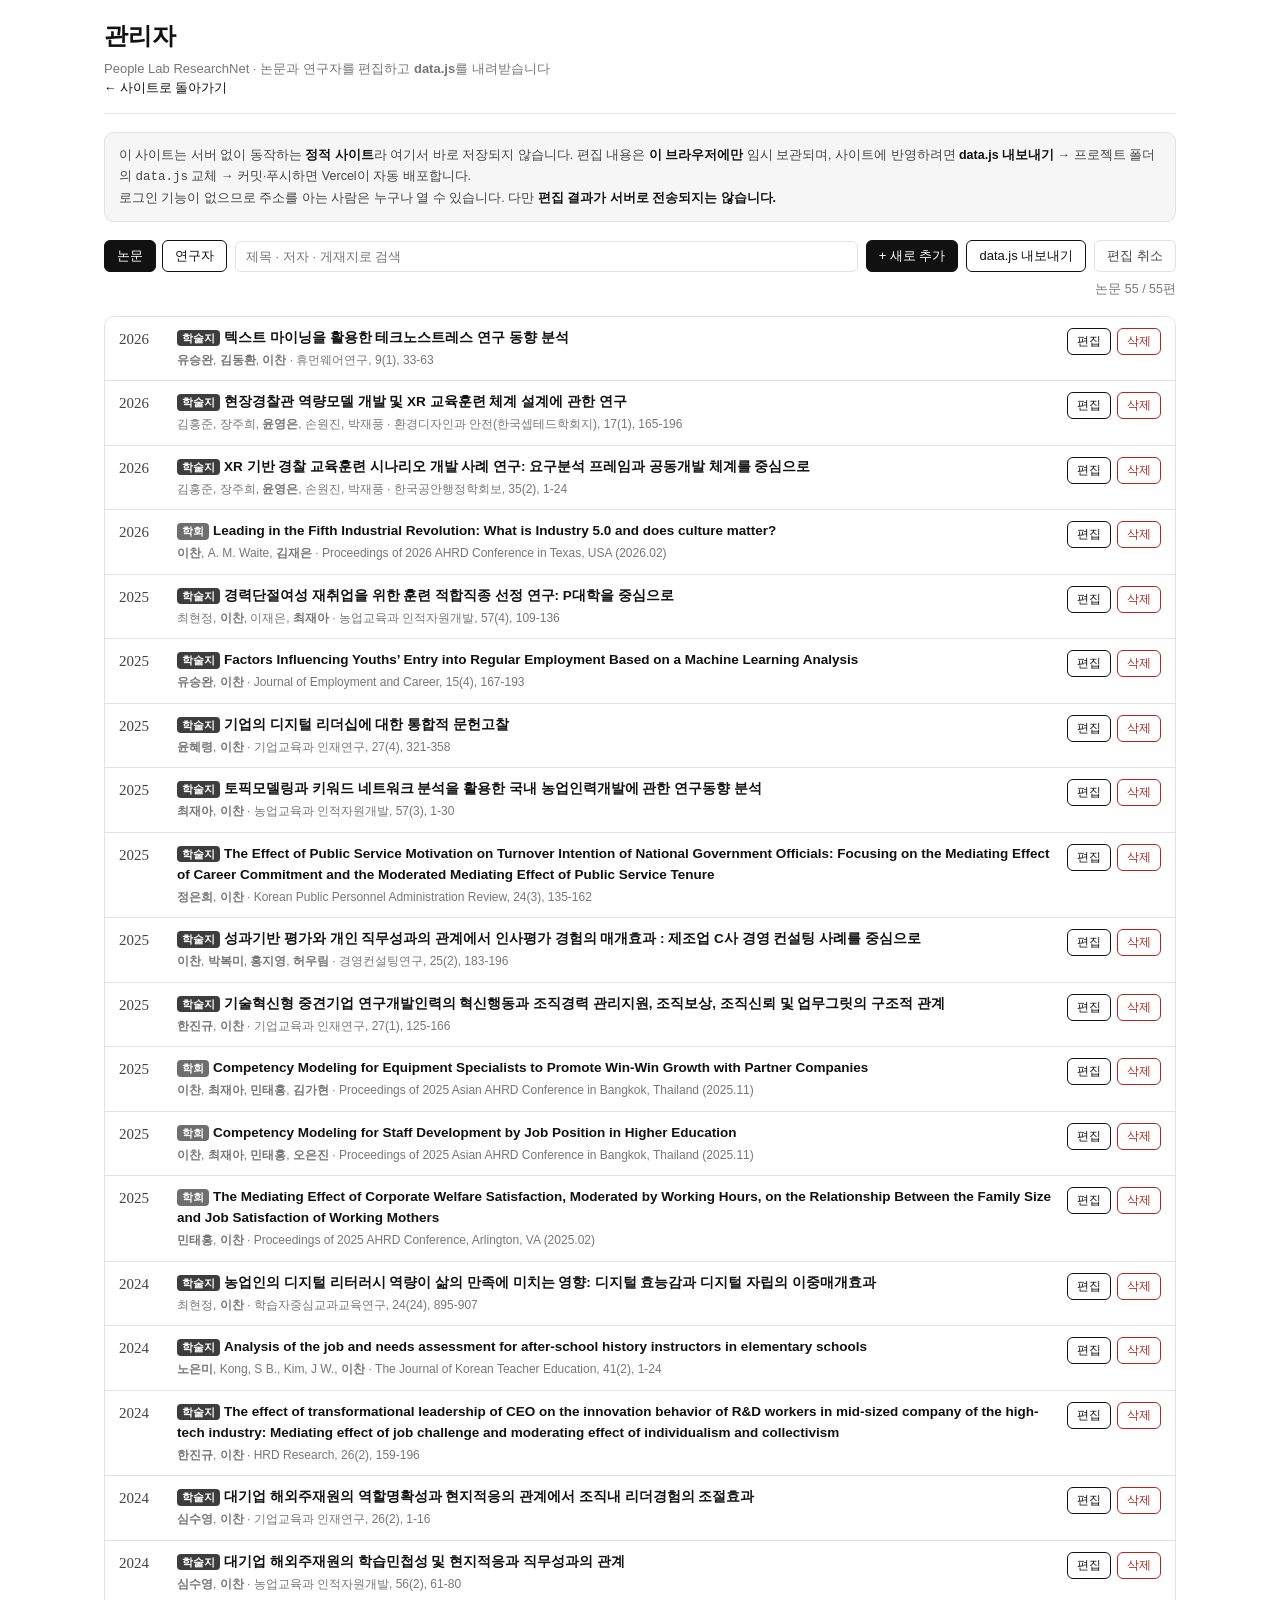
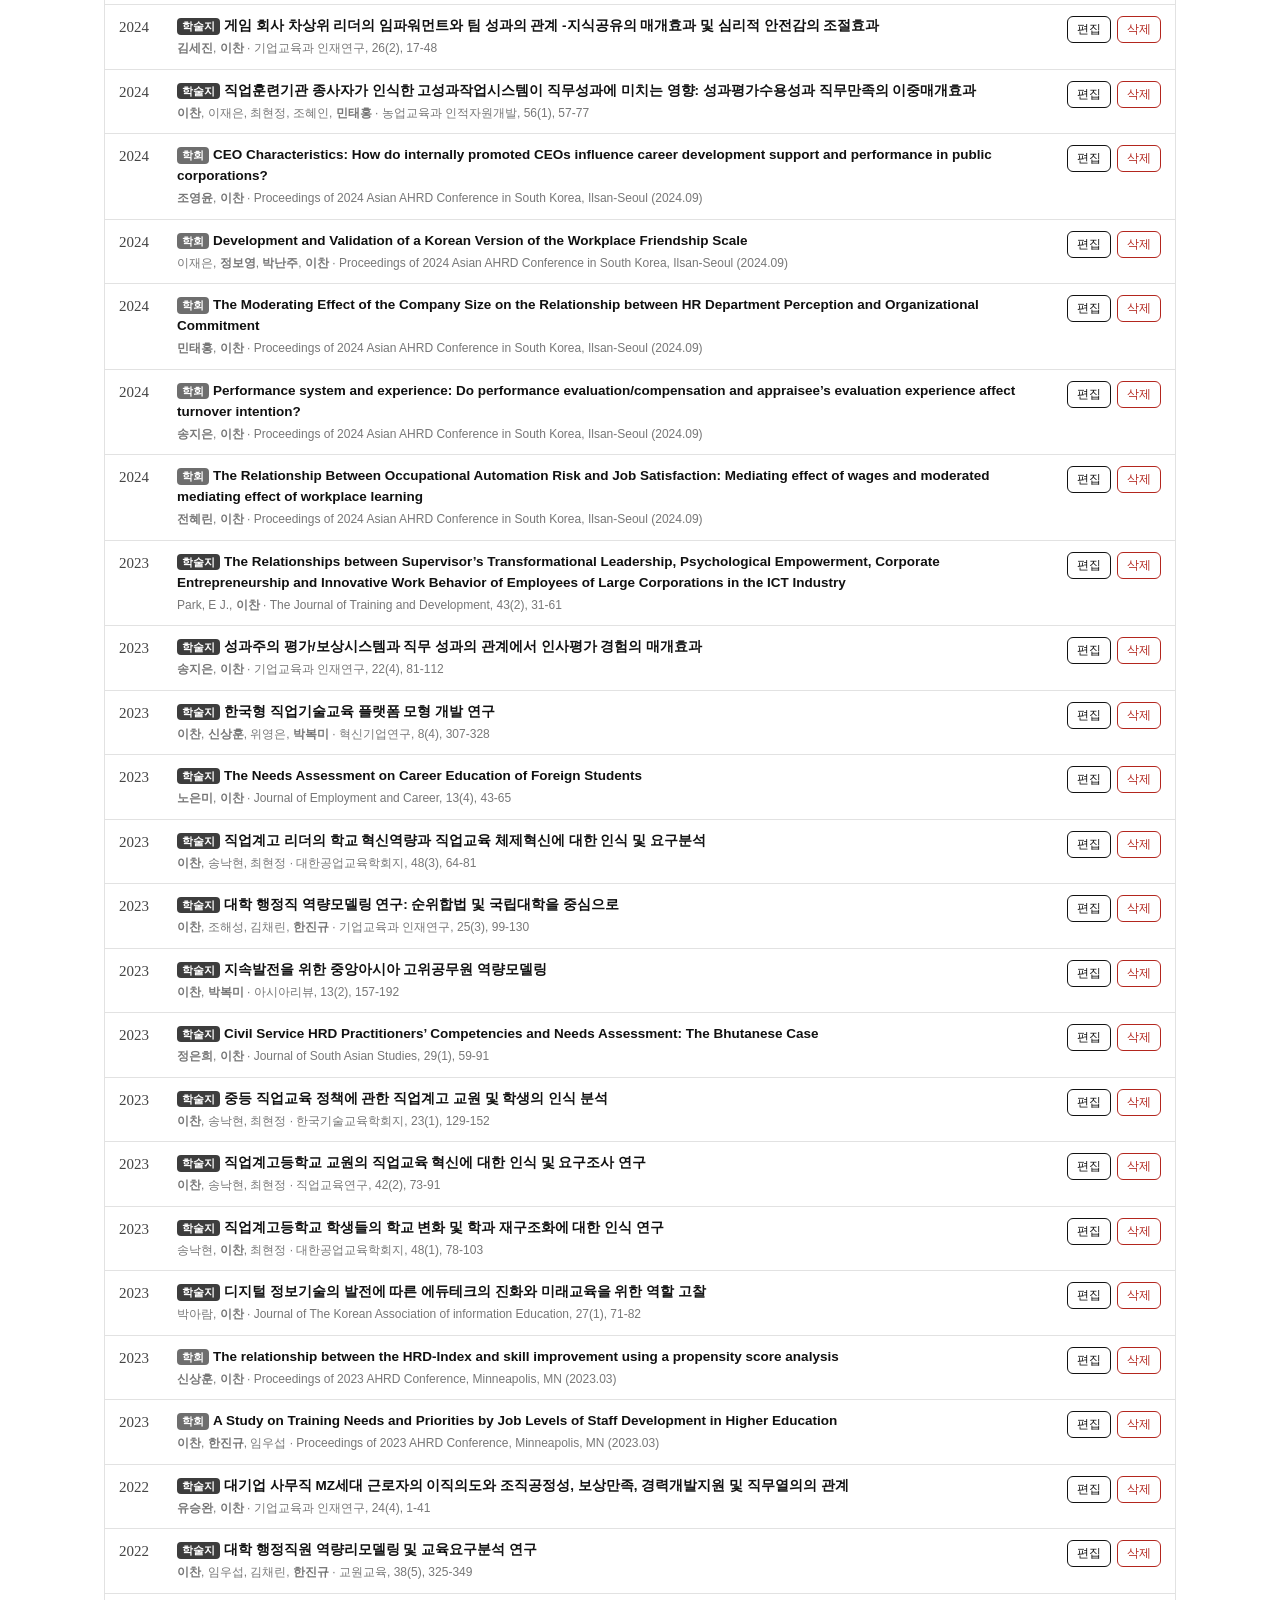
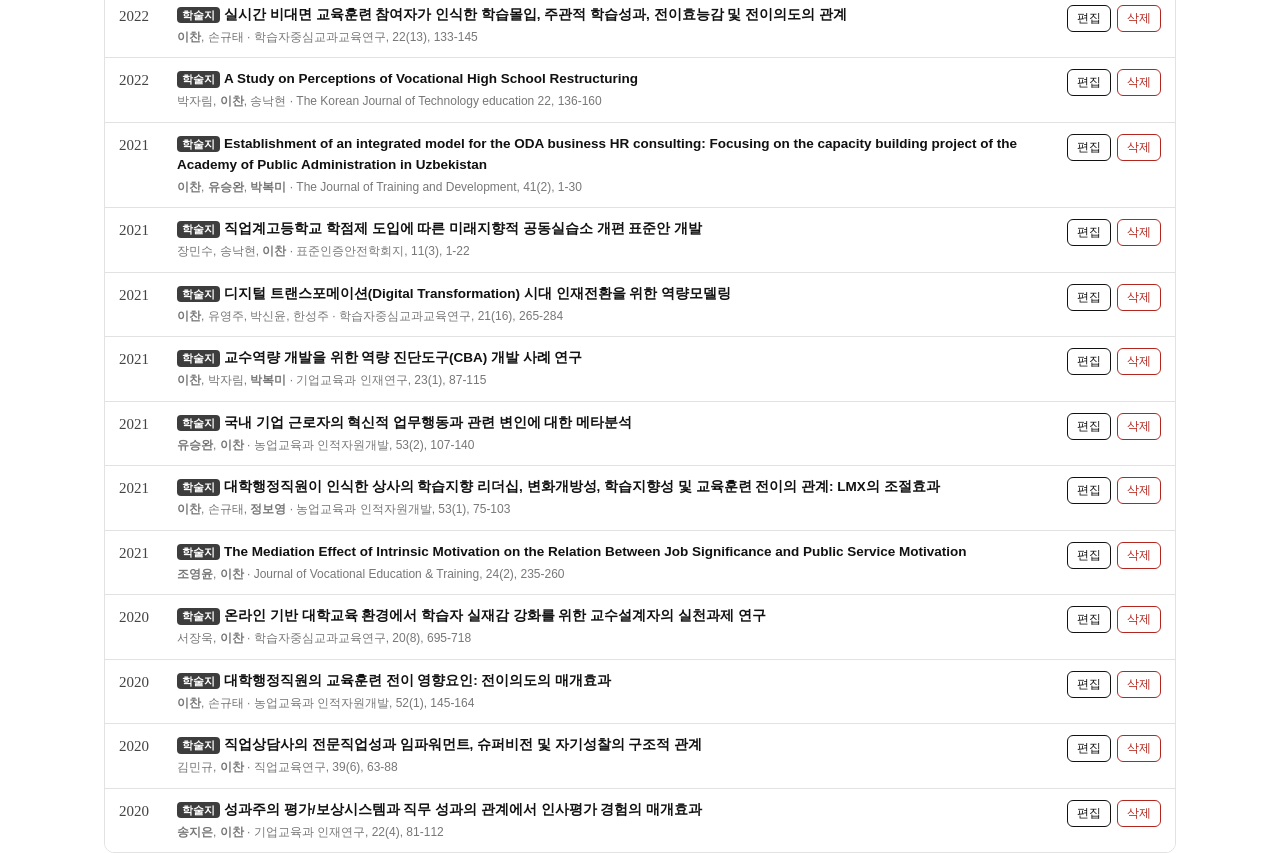
==== admin.html @ 4a598cd1 "Add browser-based admin page for editing data.js The site is static with no backend, so admin.html e" ====
<!DOCTYPE html>
<html lang="ko">
<head>
  <meta charset="UTF-8" />
  <meta name="viewport" content="width=device-width, initial-scale=1.0" />
  <meta name="robots" content="noindex, nofollow" />
  <title>관리자 · People Lab ResearchNet</title>
  <link rel="stylesheet" href="styles.css" />
  <style>
    /* ----------------------- 관리자 페이지 전용 스타일 ----------------------- */
    .adm-head { border-bottom: 1px solid var(--line); padding: 18px 0 14px; margin-bottom: 18px; }
    .adm-head h1 { font-family: var(--serif); font-size: 24px; margin: 0 0 4px; }
    .adm-head .sub { font-size: 13px; color: var(--ink-3); }
    .adm-head .back { font-size: 12.5px; }

    .adm-note {
      border: 1px solid var(--line); border-radius: var(--radius);
      background: var(--paper-2, #fafafa); padding: 12px 14px;
      font-size: 12.5px; color: var(--ink-2); line-height: 1.7; margin-bottom: 18px;
    }
    .adm-note b { color: var(--ink); }

    .adm-bar { display: flex; flex-wrap: wrap; gap: 8px; align-items: center; margin-bottom: 16px; }
    .adm-bar .grow { flex: 1 1 200px; }
    .adm-tabs { display: flex; gap: 6px; }
    .adm-tabs button, .btn {
      font-family: inherit; font-size: 13px; cursor: pointer;
      border: 1px solid var(--ink); background: #fff; color: var(--ink);
      border-radius: 6px; padding: 6px 12px;
    }
    .adm-tabs button.on, .btn.primary { background: var(--ink); color: #fff; }
    .btn.ghost { border-color: var(--line); color: var(--ink-2); }
    .btn.danger { border-color: #b3261e; color: #b3261e; }
    .btn:disabled { opacity: .45; cursor: not-allowed; }
    .adm-bar input[type="search"] {
      width: 100%; font-family: inherit; font-size: 13px; padding: 7px 10px;
      border: 1px solid var(--line); border-radius: 6px; background: #fff; color: var(--ink);
    }

    .adm-count { font-size: 12.5px; color: var(--ink-3); margin-left: auto; }

    /* 목록 */
    .rowlist { border: 1px solid var(--line); border-radius: var(--radius); overflow: hidden; }
    .row {
      display: flex; gap: 12px; align-items: flex-start;
      padding: 11px 14px; border-bottom: 1px solid var(--line); background: #fff;
    }
    .row:last-child { border-bottom: 0; }
    .row:hover { background: #fcfcfc; }
    .row .yr { font-family: var(--serif); font-size: 15px; width: 46px; flex-shrink: 0; color: var(--ink-2); }
    .row .main { flex: 1; min-width: 0; }
    .row .t { font-size: 13.5px; font-weight: 600; margin-bottom: 2px; }
    .row .m { font-size: 12px; color: var(--ink-3); }
    .row .acts { display: flex; gap: 6px; flex-shrink: 0; }
    .row .acts .btn { padding: 4px 9px; font-size: 12px; }
    .pill {
      display: inline-block; font-size: 10.5px; border-radius: 4px;
      padding: 0 5px; margin-right: 4px; background: #6e6e6e; color: #fff;
    }
    .pill.journal { background: #3d3d3d; }
    .pill.conference { background: #6e6e6e; }
    .pill.thesis { background: #8a8a8a; }
    .pill.warn { background: #b3261e; }

    /* 편집 폼 */
    .editor {
      border: 1px solid var(--ink); border-radius: var(--radius);
      padding: 16px; margin-bottom: 18px; background: #fff;
    }
    .editor h3 { font-family: var(--serif); font-size: 17px; margin: 0 0 12px; }
    .fgrid { display: grid; grid-template-columns: repeat(2, minmax(0, 1fr)); gap: 10px 14px; }
    .f { display: flex; flex-direction: column; gap: 3px; }
    .f.wide { grid-column: 1 / -1; }
    .f label { font-size: 11.5px; color: var(--ink-3); }
    .f label .req { color: #b3261e; }
    .f input, .f select, .f textarea {
      font-family: inherit; font-size: 13px; padding: 6px 9px;
      border: 1px solid var(--line); border-radius: 6px; background: #fff; color: var(--ink);
    }
    .f textarea { resize: vertical; min-height: 64px; line-height: 1.6; }
    .f .hint { font-size: 11px; color: var(--ink-3); }
    .editor .foot { display: flex; gap: 8px; margin-top: 14px; }
    .editor .foot .sp { margin-left: auto; }

    /* 저자 선택 */
    .chips { display: flex; flex-wrap: wrap; gap: 5px; margin-bottom: 6px; }
    .chip {
      display: inline-flex; align-items: center; gap: 5px;
      font-size: 12px; border: 1px solid var(--ink); border-radius: 999px; padding: 2px 6px 2px 9px;
    }
    .chip.reg { background: var(--ink); color: #fff; }
    .chip.str { background: #fff; color: var(--ink); border-style: dashed; }
    .chip button {
      border: 0; background: none; cursor: pointer; font-size: 13px; line-height: 1;
      color: inherit; padding: 0 2px;
    }
    .addrow { display: flex; gap: 6px; flex-wrap: wrap; }
    .addrow select, .addrow input { font-family: inherit; font-size: 12.5px; padding: 5px 8px;
      border: 1px solid var(--line); border-radius: 6px; background: #fff; color: var(--ink); }

    .err { color: #b3261e; font-size: 12.5px; margin-top: 8px; }
    .ok  { color: #1b6b2f; font-size: 12.5px; margin-top: 8px; }

    dialog.export { border: 1px solid var(--ink); border-radius: var(--radius); padding: 0; max-width: 820px; width: 92vw; }
    dialog.export::backdrop { background: rgba(0,0,0,.35); }
    dialog.export .dhead { padding: 14px 16px; border-bottom: 1px solid var(--line); }
    dialog.export h3 { font-family: var(--serif); font-size: 18px; margin: 0 0 3px; }
    dialog.export .dbody { padding: 14px 16px; }
    dialog.export textarea {
      width: 100%; height: 46vh; font-family: ui-monospace, SFMono-Regular, Menlo, monospace;
      font-size: 11.5px; line-height: 1.5; border: 1px solid var(--line); border-radius: 6px; padding: 10px;
    }
    dialog.export .dfoot { padding: 12px 16px; border-top: 1px solid var(--line); display: flex; gap: 8px; }

    @media (max-width: 680px) {
      .fgrid { grid-template-columns: 1fr; }
      .row { flex-wrap: wrap; }
    }
  </style>
</head>
<body>
  <div class="wrap">
    <div class="adm-head">
      <h1>관리자</h1>
      <div class="sub">People Lab ResearchNet · 논문과 연구자를 편집하고 <b>data.js</b>를 내려받습니다</div>
      <div class="back"><a href="index.html">← 사이트로 돌아가기</a></div>
    </div>

    <div class="adm-note">
      이 사이트는 서버 없이 동작하는 <b>정적 사이트</b>라 여기서 바로 저장되지 않습니다.
      편집 내용은 <b>이 브라우저에만</b> 임시 보관되며, 사이트에 반영하려면
      <b>data.js 내보내기</b> → 프로젝트 폴더의 <code>data.js</code> 교체 → 커밋·푸시하면 Vercel이 자동 배포합니다.
      <br />로그인 기능이 없으므로 주소를 아는 사람은 누구나 열 수 있습니다. 다만 <b>편집 결과가 서버로 전송되지는 않습니다.</b>
    </div>

    <div class="adm-bar">
      <div class="adm-tabs">
        <button data-tab="papers" class="on">논문</button>
        <button data-tab="authors">연구자</button>
      </div>
      <div class="grow"><input type="search" id="q" placeholder="제목 · 저자 · 게재지로 검색" /></div>
      <button class="btn primary" id="btnNew">+ 새로 추가</button>
      <button class="btn" id="btnExport">data.js 내보내기</button>
      <button class="btn ghost" id="btnReset">편집 취소</button>
    </div>
    <div class="adm-bar" style="margin-top:-8px">
      <span class="adm-count" id="count"></span>
    </div>

    <div id="editorHost"></div>
    <div class="rowlist" id="list"></div>
  </div>

  <dialog class="export" id="dlg">
    <div class="dhead">
      <h3>data.js 내보내기</h3>
      <div class="sub" style="font-size:12.5px;color:var(--ink-3)">
        아래 내용을 프로젝트의 <code>data.js</code>에 그대로 덮어쓰세요. 파일 상단 주석과 하단 메모는 그대로 보존됩니다.
      </div>
    </div>
    <div class="dbody"><textarea id="out" spellcheck="false"></textarea></div>
    <div class="dfoot">
      <button class="btn primary" id="btnDownload">파일 내려받기</button>
      <button class="btn" id="btnCopy">클립보드 복사</button>
      <span id="dlgMsg" class="ok" style="align-self:center"></span>
      <button class="btn ghost" id="btnClose" style="margin-left:auto">닫기</button>
    </div>
  </dialog>

  <script src="data.js"></script>
  <script>
  (function () {
    "use strict";
    var KEY = "researchnet_admin_draft_v1";
    var DEGREES = { advisor: "지도교수", PhD: "박사", MS: "석사", BS: "학사" };
    var STATUS  = { enrolled: "재학", completed: "수료", graduated: "졸업" };
    var TYPES   = { journal: "학술지", conference: "학회", thesis: "학위논문" };

    var $ = function (s) { return document.querySelector(s); };
    var clone = function (o) { return JSON.parse(JSON.stringify(o)); };
    var esc = function (s) {
      return String(s == null ? "" : s).replace(/[&<>"]/g, function (c) {
        return { "&": "&amp;", "<": "&lt;", ">": "&gt;", '"': "&quot;" }[c];
      });
    };

    // ---------------------------------------------------------------- 상태
    var base = clone(window.LAB_DATA);           // 배포본 (편집 취소 시 복귀 지점)
    var data = clone(window.LAB_DATA);
    try {
      var saved = localStorage.getItem(KEY);
      if (saved) data = JSON.parse(saved);
    } catch (e) { /* 로컬 저장소를 못 써도 편집은 가능 */ }

    var tab = "papers";
    var editing = null;      // 편집 중인 객체(사본). null이면 폼 닫힘
    var isNew = false;

    function persist() {
      try { localStorage.setItem(KEY, JSON.stringify(data)); } catch (e) {}
    }
    function dirty() { return JSON.stringify(base) !== JSON.stringify(data); }

    // 등록 연구자 id → 이름
    function authorName(id) {
      var a = data.authors.filter(function (x) { return x.id === id; })[0];
      return a ? a.name : null;
    }
    // authorIds 한 항목을 표시 문자열로
    function labelOf(entry) { return authorName(entry) || entry; }

    function nextId(prefix, pool) {
      var n = 1, id;
      do { id = prefix + String(n).padStart(2, "0"); n++; } while (pool.indexOf(id) >= 0);
      return id;
    }

    // ------------------------------------------------------------- 목록 렌더
    function matches(o, q) {
      if (!q) return true;
      q = q.toLowerCase();
      var hay = tab === "papers"
        ? [o.title, o.titleEn, o.venue, o.publisher, o.year,
           (o.authorIds || []).map(labelOf).join(" "),
           (o.methods || []).join(" "), (o.topics || []).join(" ")].join(" ")
        : [o.name, o.nameEn, o.id, DEGREES[o.degree], STATUS[o.status]].join(" ");
      return hay.toLowerCase().indexOf(q) >= 0;
    }

    function renderList() {
      var q = $("#q").value.trim();
      var items = (tab === "papers" ? data.papers : data.authors).filter(function (o) { return matches(o, q); });
      if (tab === "papers") items = items.slice().sort(function (a, b) { return (b.year || 0) - (a.year || 0); });

      $("#count").textContent = tab === "papers"
        ? "논문 " + items.length + " / " + data.papers.length + "편"
        : "연구자 " + items.length + " / " + data.authors.length + "명";

      if (!items.length) {
        $("#list").innerHTML = '<div class="row"><div class="main"><div class="m">해당하는 항목이 없습니다.</div></div></div>';
        return;
      }

      $("#list").innerHTML = items.map(function (o) {
        if (tab === "papers") {
          var auth = (o.authorIds || []).map(function (e) {
            var reg = authorName(e);
            return reg ? "<b>" + esc(reg) + "</b>" : esc(e);
          }).join(", ");
          var warn = !o.title || !(o.authorIds || []).length
            ? '<span class="pill warn">확인필요</span>' : "";
          return '<div class="row" data-id="' + esc(o.id) + '">' +
            '<div class="yr">' + esc(o.year || "–") + "</div>" +
            '<div class="main">' +
              '<div class="t">' + warn +
                '<span class="pill ' + esc(o.type) + '">' + esc(TYPES[o.type] || o.type) + "</span>" +
                esc(o.title) + "</div>" +
              '<div class="m">' + auth + (o.venue ? " · " + esc(o.venue) : "") + "</div>" +
            "</div>" +
            '<div class="acts">' +
              '<button class="btn" data-act="edit">편집</button>' +
              '<button class="btn danger" data-act="del">삭제</button>' +
            "</div></div>";
        }
        var cnt = data.papers.filter(function (p) { return (p.authorIds || []).indexOf(o.id) >= 0; }).length;
        return '<div class="row" data-id="' + esc(o.id) + '">' +
          '<div class="yr">' + esc(cnt) + "편</div>" +
          '<div class="main">' +
            '<div class="t">' + esc(o.name) +
              (o.nameEn ? ' <span class="m">' + esc(o.nameEn) + "</span>" : "") + "</div>" +
            '<div class="m"><span class="pill">' + esc(DEGREES[o.degree] || o.degree) + "</span>" +
              (o.status ? esc(STATUS[o.status] || o.status) + " · " : "") +
              "<code>" + esc(o.id) + "</code></div>" +
          "</div>" +
          '<div class="acts">' +
            '<button class="btn" data-act="edit">편집</button>' +
            '<button class="btn danger" data-act="del">삭제</button>' +
          "</div></div>";
      }).join("");
    }

    // ------------------------------------------------------------- 편집 폼
    function field(label, html, wide, hint) {
      return '<div class="f' + (wide ? " wide" : "") + '"><label>' + label + "</label>" + html +
        (hint ? '<div class="hint">' + hint + "</div>" : "") + "</div>";
    }
    function input(name, val, ph) {
      return '<input data-k="' + name + '" value="' + esc(val || "") + '" placeholder="' + esc(ph || "") + '" />';
    }
    function select(name, val, map) {
      return '<select data-k="' + name + '">' + Object.keys(map).map(function (k) {
        return '<option value="' + k + '"' + (k === val ? " selected" : "") + ">" + esc(map[k]) + "</option>";
      }).join("") + "</select>";
    }

    function renderEditor() {
      var host = $("#editorHost");
      if (!editing) { host.innerHTML = ""; return; }

      if (tab === "papers") {
        var o = editing;
        var chips = (o.authorIds || []).map(function (e, i) {
          var reg = authorName(e);
          return '<span class="chip ' + (reg ? "reg" : "str") + '">' + esc(reg || e) +
            '<button data-rm="' + i + '" title="제거">×</button></span>';
        }).join("");
        var opts = data.authors.map(function (a) {
          return '<option value="' + esc(a.id) + '">' + esc(a.name) + "</option>";
        }).join("");

        host.innerHTML = '<div class="editor"><h3>' + (isNew ? "새 논문" : "논문 편집") + "</h3>" +
          '<div class="fgrid">' +
            field('제목 <span class="req">*</span>', input("title", o.title), true) +
            field("영문 제목", input("titleEn", o.titleEn), true) +
            field('저자 <span class="req">*</span>',
              '<div class="chips" id="chips">' + (chips || '<span class="hint">아직 없습니다</span>') + "</div>" +
              '<div class="addrow">' +
                '<select id="addReg"><option value="">— 등록 연구자 추가 —</option>' + opts + "</select>" +
                '<input id="addStr" placeholder="미등록자 이름 입력 후 Enter" />' +
              "</div>", true,
              "순서대로 표시됩니다. 등록 연구자는 링크·네트워크 노드가 생기고, 미등록자는 이름만 표시됩니다.") +
            field("게재지 · 권(호) · 쪽", input("venue", o.venue, "예: 휴먼웨어연구, 9(1), 33-63"), true) +
            field("발행기관", input("publisher", o.publisher)) +
            field('연도 <span class="req">*</span>', '<input data-k="year" type="number" value="' + esc(o.year || "") + '" />') +
            field("구분", select("type", o.type, TYPES)) +
            field("DOI · URL", input("doi", o.doi, "https://doi.org/…"), false, "입력하면 제목이 링크가 됩니다") +
            field("방법론 태그", input("methods", (o.methods || []).join(", "), "쉼표로 구분")) +
            field("주제 태그", input("topics", (o.topics || []).join(", "), "쉼표로 구분")) +
            field("초록 · 한줄요약", '<textarea data-k="abstract">' + esc(o.abstract || "") + "</textarea>", true) +
          "</div>" +
          '<div class="foot">' +
            '<button class="btn primary" id="btnSave">저장</button>' +
            '<button class="btn ghost" id="btnCancel">취소</button>' +
          '</div><div id="formMsg"></div></div>';
      } else {
        var a = editing;
        host.innerHTML = '<div class="editor"><h3>' + (isNew ? "새 연구자" : "연구자 편집") + "</h3>" +
          '<div class="fgrid">' +
            field('이름 <span class="req">*</span>', input("name", a.name)) +
            field("영문 이름", input("nameEn", a.nameEn)) +
            field('식별자 <span class="req">*</span>', input("id", a.id, "예: kim_dh"), false,
              "논문의 저자 연결에 쓰입니다. 규칙: &lt;성&gt;_&lt;이름 이니셜&gt;") +
            field("학위", select("degree", a.degree, DEGREES)) +
            field("상태", '<select data-k="status"><option value="">— 없음(지도교수) —</option>' +
              Object.keys(STATUS).map(function (k) {
                return '<option value="' + k + '"' + (k === a.status ? " selected" : "") + ">" + esc(STATUS[k]) + "</option>";
              }).join("") + "</select>") +
          "</div>" +
          '<div class="foot">' +
            '<button class="btn primary" id="btnSave">저장</button>' +
            '<button class="btn ghost" id="btnCancel">취소</button>' +
          '</div><div id="formMsg"></div></div>';
      }
      host.scrollIntoView({ behavior: "smooth", block: "nearest" });
    }

    // 폼 → editing 객체로 값 수집
    function collect() {
      var host = $("#editorHost");
      host.querySelectorAll("[data-k]").forEach(function (el) {
        var k = el.getAttribute("data-k"), v = el.value;
        if (k === "year") editing[k] = v ? Number(v) : "";
        else if (k === "methods" || k === "topics") {
          editing[k] = v.split(",").map(function (x) { return x.trim(); }).filter(Boolean);
        } else editing[k] = v.trim();
      });
    }

    function validate() {
      if (tab === "papers") {
        if (!editing.title) return "제목을 입력해 주세요.";
        if (!(editing.authorIds || []).length) return "저자를 한 명 이상 추가해 주세요.";
        if (!editing.year) return "연도를 입력해 주세요.";
      } else {
        if (!editing.name) return "이름을 입력해 주세요.";
        if (!editing.id) return "식별자를 입력해 주세요.";
        if (!/^[a-z][a-z0-9_]*$/.test(editing.id)) return "식별자는 영문 소문자·숫자·밑줄만 쓸 수 있습니다.";
        var dup = data.authors.filter(function (x) {
          return x.id === editing.id && x.__orig !== editing.__orig;
        }).length;
        if (isNew && data.authors.some(function (x) { return x.id === editing.id; })) return "이미 쓰이는 식별자입니다.";
        if (dup) return "이미 쓰이는 식별자입니다.";
      }
      return null;
    }

    // ------------------------------------------------------------- 이벤트
    document.querySelectorAll(".adm-tabs button").forEach(function (b) {
      b.addEventListener("click", function () {
        document.querySelectorAll(".adm-tabs button").forEach(function (x) { x.classList.remove("on"); });
        b.classList.add("on");
        tab = b.getAttribute("data-tab");
        editing = null; renderEditor(); renderList();
      });
    });

    $("#q").addEventListener("input", renderList);

    $("#btnNew").addEventListener("click", function () {
      isNew = true;
      editing = tab === "papers"
        ? { id: nextId("p", data.papers.map(function (p) { return p.id; })),
            title: "", authorIds: [], extAuthors: [], venue: "", year: new Date().getFullYear(),
            type: "journal", methods: [], topics: [], doi: "", abstract: "" }
        : { id: "", name: "", nameEn: "", degree: "PhD", status: "enrolled" };
      renderEditor();
    });

    $("#list").addEventListener("click", function (ev) {
      var btn = ev.target.closest("button[data-act]");
      if (!btn) return;
      var id = btn.closest(".row").getAttribute("data-id");
      var arr = tab === "papers" ? data.papers : data.authors;
      var idx = arr.findIndex(function (o) { return o.id === id; });
      if (idx < 0) return;

      if (btn.getAttribute("data-act") === "edit") {
        isNew = false;
        editing = clone(arr[idx]);
        editing.__orig = id;
        renderEditor();
        return;
      }
      // 삭제
      var used = tab === "authors"
        ? data.papers.filter(function (p) { return (p.authorIds || []).indexOf(id) >= 0; }).length
        : 0;
      var msg = tab === "papers"
        ? '논문 "' + arr[idx].title + '" 을(를) 삭제할까요?'
        : arr[idx].name + " 연구자를 삭제할까요?" +
          (used ? "\n\n참여 논문 " + used + "편에서는 이름 문자열로 남습니다." : "");
      if (!confirm(msg)) return;

      if (tab === "authors" && used) {
        // 연결을 끊되 이름은 보존
        var nm = arr[idx].name;
        data.papers.forEach(function (p) {
          p.authorIds = (p.authorIds || []).map(function (e) { return e === id ? nm : e; });
        });
      }
      arr.splice(idx, 1);
      editing = null; persist(); renderEditor(); renderList();
    });

    $("#editorHost").addEventListener("click", function (ev) {
      var rm = ev.target.closest("button[data-rm]");
      if (rm) {
        collect();
        editing.authorIds.splice(Number(rm.getAttribute("data-rm")), 1);
        renderEditor(); return;
      }
      if (ev.target.id === "btnCancel") { editing = null; renderEditor(); return; }
      if (ev.target.id === "btnSave") {
        collect();
        var err = validate();
        if (err) { $("#formMsg").innerHTML = '<div class="err">' + esc(err) + "</div>"; return; }

        var arr = tab === "papers" ? data.papers : data.authors;
        var orig = editing.__orig;
        delete editing.__orig;

        if (tab === "authors" && orig && orig !== editing.id) {
          // 식별자가 바뀌면 논문의 참조도 함께 변경
          data.papers.forEach(function (p) {
            p.authorIds = (p.authorIds || []).map(function (e) { return e === orig ? editing.id : e; });
          });
        }
        if (isNew) arr.push(editing);
        else {
          var i = arr.findIndex(function (o) { return o.id === orig; });
          arr[i] = editing;
        }
        editing = null; persist(); renderEditor(); renderList();
      }
    });

    $("#editorHost").addEventListener("change", function (ev) {
      if (ev.target.id === "addReg" && ev.target.value) {
        collect();
        editing.authorIds.push(ev.target.value);
        renderEditor();
      }
    });
    $("#editorHost").addEventListener("keydown", function (ev) {
      if (ev.target.id === "addStr" && ev.key === "Enter") {
        ev.preventDefault();
        var v = ev.target.value.trim();
        if (!v) return;
        collect();
        editing.authorIds.push(v);
        renderEditor();
      }
    });

    $("#btnReset").addEventListener("click", function () {
      if (!dirty()) { alert("배포본과 같습니다. 되돌릴 편집 내용이 없습니다."); return; }
      if (!confirm("편집 내용을 모두 버리고 현재 배포본 상태로 되돌릴까요?")) return;
      data = clone(base);
      try { localStorage.removeItem(KEY); } catch (e) {}
      editing = null; renderEditor(); renderList();
    });

    // --------------------------------------------------------- data.js 생성
    var ORDER = ["id", "title", "titleEn", "authorIds", "extAuthors", "venue", "publisher",
                 "year", "type", "methods", "topics", "doi", "abstract"];
    var AORDER = ["id", "name", "nameEn", "degree", "status"];

    function lit(v) { return JSON.stringify(v); }
    function arrLit(a) { return "[" + (a || []).map(lit).join(", ") + "]"; }

    function blockPaper(p) {
      var L = ["    {"];
      ORDER.forEach(function (k) {
        if (!(k in p)) return;
        var v = p[k];
        var keep = (k === "methods" || k === "topics" || k === "extAuthors" || k === "authorIds");
        if (!keep && (v === "" || v == null)) return;
        if (Array.isArray(v)) L.push("      " + k + ": " + arrLit(v) + ",");
        else if (typeof v === "number") L.push("      " + k + ": " + v + ",");
        else L.push("      " + k + ": " + lit(v) + ",");
      });
      L.push("    },");
      return L.join("\n");
    }
    function blockAuthor(a) {
      var L = ["    {"];
      AORDER.forEach(function (k) {
        if (!a[k]) return;
        L.push("      " + k + ": " + lit(a[k]) + ",");
      });
      L.push("    },");
      return L.join("\n");
    }

    function buildFile(tpl) {
      var authors = data.authors.map(blockAuthor).join("\n");
      var papers  = data.papers.map(blockPaper).join("\n");
      var out = tpl.replace(/(\n  authors: \[\n)[\s\S]*?(\n  \],\n)/, function (m, a, b) {
        return a + authors.replace(/,$/, "") + b;
      });
      out = out.replace(/(\n  papers: \[\n)[\s\S]*?(\n  \],\n)/, function (m, a, b) {
        return a + papers.replace(/,$/, "") + b;
      });
      return out;
    }

    $("#btnExport").addEventListener("click", function () {
      fetch("data.js", { cache: "no-store" }).then(function (r) { return r.text(); }).then(function (tpl) {
        var text = buildFile(tpl);
        $("#out").value = text;
        $("#dlgMsg").textContent = dirty() ? "" : "배포본과 동일한 내용입니다.";
        $("#dlg").showModal();
      }).catch(function () {
        alert("data.js 원본을 불러오지 못했습니다. 파일을 직접 열어 확인해 주세요.");
      });
    });
    $("#btnClose").addEventListener("click", function () { $("#dlg").close(); });
    $("#btnCopy").addEventListener("click", function () {
      var ta = $("#out");
      navigator.clipboard.writeText(ta.value).then(function () {
        $("#dlgMsg").textContent = "복사했습니다.";
      }).catch(function () {
        ta.select(); $("#dlgMsg").textContent = "복사에 실패했습니다. 직접 선택해 복사해 주세요.";
      });
    });
    $("#btnDownload").addEventListener("click", function () {
      var blob = new Blob([$("#out").value], { type: "text/javascript;charset=utf-8" });
      var a = document.createElement("a");
      a.href = URL.createObjectURL(blob);
      a.download = "data.js";
      a.click();
      setTimeout(function () { URL.revokeObjectURL(a.href); }, 1000);
      $("#dlgMsg").textContent = "내려받았습니다.";
    });

    renderList();
  })();
  </script>
</body>
</html>
---- styles.css ----
/* =============================================================================
 *  People Lab ResearchNet — 스타일 (흑백 계열)
 * ========================================================================== */

:root {
  --ink:       #111111;   /* 본문 검정 */
  --ink-2:     #444444;   /* 보조 텍스트 */
  --ink-3:     #777777;   /* 흐린 텍스트 */
  --line:      #e2e2e2;   /* 경계선 */
  --line-2:    #cfcfcf;
  --paper:     #ffffff;   /* 배경 흰색 */
  --paper-2:   #f6f6f6;   /* 옅은 회색 배경 */
  --paper-3:   #ececec;
  --accent:    #111111;   /* 강조(검정) */
  --radius:    10px;
  --maxw:      1120px;
  --serif: "Iowan Old Style", "Apple Garamond", "Times New Roman", Georgia, serif;
  --sans: -apple-system, BlinkMacSystemFont, "Segoe UI", "Apple SD Gothic Neo",
          "Noto Sans KR", Roboto, "Malgun Gothic", sans-serif;
}

* { box-sizing: border-box; }

html, body {
  margin: 0;
  padding: 0;
  background: var(--paper);
  color: var(--ink);
  font-family: var(--sans);
  font-size: 15px;
  line-height: 1.55;
  -webkit-font-smoothing: antialiased;
}

a { color: inherit; text-decoration: none; }
a.link { border-bottom: 1px solid var(--line-2); }
a.link:hover { border-bottom-color: var(--ink); }

.wrap { max-width: var(--maxw); margin: 0 auto; padding: 0 24px; }

/* ------------------------------- 헤더 ------------------------------- */
header.site {
  border-bottom: 2px solid var(--ink);
  background: var(--paper);
  position: sticky;
  top: 0;
  z-index: 50;
}
.site-inner {
  display: flex;
  align-items: baseline;
  justify-content: space-between;
  gap: 16px;
  padding: 20px 0 16px;
  flex-wrap: wrap;
}
.brand h1 {
  font-family: var(--serif);
  font-size: 28px;
  letter-spacing: -0.01em;
  margin: 0;
  font-weight: 600;
}
.brand .sub {
  color: var(--ink-3);
  font-size: 13px;
  margin-top: 2px;
}
.brand .badge {
  display: inline-block;
  border: 1px solid var(--ink);
  border-radius: 999px;
  font-size: 11px;
  padding: 1px 9px;
  margin-left: 8px;
  vertical-align: middle;
  letter-spacing: 0.04em;
}

/* 탭 네비 */
nav.tabs { display: flex; gap: 4px; }
nav.tabs button {
  font-family: var(--sans);
  font-size: 14px;
  background: none;
  border: none;
  border-bottom: 2px solid transparent;
  padding: 8px 14px 10px;
  color: var(--ink-3);
  cursor: pointer;
  letter-spacing: 0.01em;
}
nav.tabs button:hover { color: var(--ink); }
nav.tabs button.active {
  color: var(--ink);
  border-bottom-color: var(--ink);
  font-weight: 600;
}

/* ------------------------------- 검색/필터 바 ------------------------------- */
.toolbar {
  padding: 20px 0 6px;
}
.searchrow { display: flex; gap: 10px; flex-wrap: wrap; align-items: center; }
.search {
  flex: 1 1 320px;
  display: flex;
  align-items: center;
  gap: 8px;
  border: 1.5px solid var(--ink);
  border-radius: var(--radius);
  padding: 9px 13px;
  background: var(--paper);
}
.search input {
  border: none;
  outline: none;
  font-size: 15px;
  width: 100%;
  font-family: var(--sans);
  background: transparent;
  color: var(--ink);
}
.search .ic { color: var(--ink-3); font-size: 15px; }

.filters {
  display: flex;
  gap: 8px;
  flex-wrap: wrap;
  align-items: center;
  margin-top: 12px;
}
.selectbox {
  display: inline-flex;
  align-items: center;
  gap: 6px;
  border: 1px solid var(--line-2);
  border-radius: var(--radius);
  padding: 6px 10px;
  background: var(--paper);
  font-size: 13px;
  color: var(--ink-2);
}
.selectbox select {
  border: none;
  background: transparent;
  font-size: 13px;
  font-family: var(--sans);
  color: var(--ink);
  outline: none;
  cursor: pointer;
}
.selectbox label { color: var(--ink-3); font-size: 12px; }

.count { color: var(--ink-3); font-size: 13px; margin-left: auto; }

.clearbtn {
  border: 1px solid var(--line-2);
  background: var(--paper);
  border-radius: var(--radius);
  padding: 6px 12px;
  font-size: 13px;
  cursor: pointer;
  color: var(--ink-2);
}
.clearbtn:hover { border-color: var(--ink); color: var(--ink); }

/* 활성 태그 필터 칩 */
.activechips { display: flex; gap: 6px; flex-wrap: wrap; margin-top: 12px; }
.activechips:empty { display: none; }
.chip-active {
  display: inline-flex;
  align-items: center;
  gap: 6px;
  background: var(--ink);
  color: #fff;
  border-radius: 999px;
  padding: 3px 10px;
  font-size: 12px;
  cursor: pointer;
}
.chip-active .x { opacity: 0.7; }

/* ------------------------------- 태그 ------------------------------- */
.tag {
  display: inline-block;
  border: 1px solid var(--line-2);
  border-radius: 999px;
  padding: 2px 9px;
  font-size: 11.5px;
  color: var(--ink-2);
  margin: 2px 4px 2px 0;
  cursor: pointer;
  white-space: nowrap;
  transition: all .12s;
}
.tag:hover { border-color: var(--ink); color: var(--ink); }
.tag.method { background: var(--paper-2); }
.tag.topic  { background: var(--paper); border-style: dashed; }
.tag.on { background: var(--ink); color: #fff; border-color: var(--ink); }

/* ------------------------------- 논문 리스트 ------------------------------- */
main { padding: 22px 0 80px; }

.paperlist { display: flex; flex-direction: column; gap: 0; }
.paper {
  padding: 20px 0;
  border-bottom: 1px solid var(--line);
  display: grid;
  grid-template-columns: 62px 1fr;
  gap: 18px;
}
.paper .yearcol {
  font-family: var(--serif);
  font-size: 22px;
  color: var(--ink);
  line-height: 1;
  padding-top: 2px;
}
.paper .yearcol .type {
  display: block;
  font-family: var(--sans);
  font-size: 10px;
  letter-spacing: 0.06em;
  color: var(--ink-3);
  margin-top: 6px;
  text-transform: uppercase;
}
.paper h3 {
  font-family: var(--serif);
  font-size: 18px;
  margin: 0 0 6px;
  font-weight: 600;
  line-height: 1.35;
}
.paper h3 a:hover { border-bottom: 1px solid var(--ink); }
.paper .authors { font-size: 13.5px; color: var(--ink-2); margin-bottom: 3px; }
.paper .authors .me { color: var(--ink); font-weight: 600; cursor: pointer; border-bottom: 1px dotted var(--line-2); }
.paper .authors .me:hover { border-bottom-color: var(--ink); }
/* 연구자 정보가 등록되지 않은 공저자 — 이름만 표시, 클릭 불가 */
.paper .authors .unreg { color: var(--ink-2); cursor: default; }
.paper .title-en { font-size: 13px; color: var(--ink-3); margin: -2px 0 4px; }
.paper .venue { font-size: 13px; color: var(--ink-3); font-style: italic; margin-bottom: 8px; }
.paper .abstract { font-size: 13px; color: var(--ink-2); margin: 4px 0 10px; }
.paper .tags { margin-top: 4px; }

/* ------------------------------- 연구자 그리드 ------------------------------- */
.people {
  display: grid;
  grid-template-columns: repeat(auto-fill, minmax(250px, 1fr));
  gap: 16px;
}
.person {
  border: 1px solid var(--line);
  border-radius: var(--radius);
  padding: 18px;
  background: var(--paper);
  transition: border-color .15s, box-shadow .15s;
  cursor: pointer;
}
.person:hover { border-color: var(--ink); box-shadow: 0 2px 0 var(--ink); }
.person .top { display: flex; align-items: center; gap: 12px; margin-bottom: 10px; }
.avatar {
  width: 44px; height: 44px;
  border-radius: 50%;
  background: #fff;
  color: var(--ink);
  border: 2px solid var(--ink);
  display: flex; align-items: center; justify-content: center;
  font-family: var(--serif);
  font-size: 18px;
  flex-shrink: 0;
}
.person .name { font-family: var(--serif); font-size: 18px; font-weight: 600; }
.person .name .en { font-family: var(--sans); font-size: 11px; color: var(--ink-3); font-weight: 400; }
.person .meta { font-size: 12.5px; color: var(--ink-2); margin-bottom: 3px; }
.person .cur { font-size: 12.5px; color: var(--ink-3); margin: 6px 0 10px; }
.deg {
  display: inline-block;
  font-size: 11px;
  border: 1px solid transparent;
  border-radius: 4px;
  padding: 0 6px;
  margin-right: 5px;
}
/* 지도교수 = 검정, 박사 = 진한 회색, 석사·학사 = 회색 (흰 글씨 대비 4.5:1 이상) */
.deg.professor { background: var(--ink); color: #fff; }
.deg.phd { background: #3d3d3d; color: #fff; }
.deg.ms  { background: #6e6e6e; color: #fff; }
.status-dot { font-size: 12px; color: var(--ink-2); }
.person .pcount { font-size: 12px; color: var(--ink-3); margin-top: 8px; border-top: 1px solid var(--line); padding-top: 8px; }

/* ------------------------------- 네트워크 ------------------------------- */
.netwrap { position: relative; }
.net-hint { font-size: 12.5px; color: var(--ink-3); margin-bottom: 10px; }
#net {
  width: 100%;
  height: 620px;
  border: 1px solid var(--line);
  border-radius: var(--radius);
  background:
    radial-gradient(var(--paper-3) 1px, transparent 1px) 0 0 / 22px 22px,
    var(--paper);
  display: block;
  touch-action: none;
}
.net-legend {
  display: flex; gap: 16px; flex-wrap: wrap;
  font-size: 12px; color: var(--ink-2); margin-top: 10px;
}
.net-legend .k { display: inline-flex; align-items: center; gap: 6px; }
.net-legend .swatch { width: 14px; height: 14px; border-radius: 50%; background: var(--ink); }
.net-legend .swatch.ms { background: var(--paper); border: 1.5px solid var(--ink); }

/* ------------------------------- 상세 패널 (모달) ------------------------------- */
.overlay {
  position: fixed; inset: 0;
  background: rgba(0,0,0,0.35);
  display: none;
  z-index: 100;
  align-items: flex-start;
  justify-content: center;
  padding: 60px 20px;
  overflow-y: auto;
}
.overlay.open { display: flex; }
.panel {
  background: var(--paper);
  border: 2px solid var(--ink);
  border-radius: var(--radius);
  max-width: 640px;
  width: 100%;
  padding: 28px;
  position: relative;
}
.panel .close {
  position: absolute; top: 14px; right: 16px;
  border: none; background: none; font-size: 22px; cursor: pointer; color: var(--ink-3);
  line-height: 1;
}
.panel .close:hover { color: var(--ink); }
.panel h2 { font-family: var(--serif); margin: 0 0 4px; font-size: 24px; }
.panel .p-sub { color: var(--ink-3); font-size: 13px; margin-bottom: 16px; }
.panel h4 {
  font-size: 12px; letter-spacing: 0.06em; text-transform: uppercase;
  color: var(--ink-3); margin: 18px 0 8px; border-top: 1px solid var(--line); padding-top: 12px;
}
.panel .p-paper { padding: 10px 0; border-bottom: 1px solid var(--line); }
.panel .p-paper:last-child { border-bottom: none; }
.panel .p-paper .t { font-family: var(--serif); font-size: 15px; font-weight: 600; }
.panel .p-paper .authors { font-size: 12.5px; color: var(--ink-2); margin: 3px 0 2px; }
.panel .p-paper .authors b { color: var(--ink); }
.panel .p-paper .authors .me { cursor: pointer; border-bottom: 1px dotted var(--line-2); }
.panel .p-paper .authors .me:hover { border-bottom-color: var(--ink); }
.panel .p-paper .authors .unreg { color: var(--ink-2); cursor: default; }
.panel .p-paper .m { font-size: 12px; color: var(--ink-3); }

/* ------------------------------- 빈 상태 ------------------------------- */
.empty {
  text-align: center;
  padding: 70px 20px;
  color: var(--ink-3);
}
.empty .big { font-family: var(--serif); font-size: 20px; color: var(--ink-2); margin-bottom: 6px; }

.view { display: none; }
.view.active { display: block; }

footer.site {
  margin-top: 32px;
  background: #3a3d42;
  color: #c6c8cb;
  text-align: center;
  padding: 16px 24px 17px;
  font-size: 12.5px;
  line-height: 1.3;
}
footer.site .wrap { padding: 0; }
footer.site a { color: #e0e1e3; transition: color .12s; }
footer.site a:hover { color: #fff; }
footer.site b { color: #fff; font-weight: 600; }
footer.site .lbl { color: #9a9ca0; }
footer.site .sep { color: #6d7075; margin: 0 8px; }

.foot-lead { color: #d6d8da; margin-bottom: 5px; }

.foot-meta {
  display: flex;
  flex-wrap: wrap;
  justify-content: center;
  gap: 4px 22px;
  color: #b1b3b6;
  margin-bottom: 4px;
}

.foot-support { color: #b7b9bc; margin-bottom: 7px; }

.foot-policy { margin-bottom: 7px; }
.foot-policy a { color: #d2d3d5; }

.foot-social {
  display: flex;
  justify-content: center;
  gap: 9px;
  margin-bottom: 7px;
}
.foot-social a {
  width: 29px;
  height: 29px;
  border-radius: 50%;
  border: 1px solid #5b5e63;
  display: inline-flex;
  align-items: center;
  justify-content: center;
  color: #dcdddf;
  transition: all .15s;
}
.foot-social a svg { width: 14px; height: 14px; }
.foot-social a:hover {
  background: #fff;
  border-color: #fff;
  color: #3a3d42;
  transform: translateY(-2px);
}

.foot-copy {
  color: #93959a;
  letter-spacing: 0.02em;
}

@media (max-width: 620px) {
  .foot-meta { flex-direction: column; gap: 4px; }
}

/* ------------------------------- 반응형 ------------------------------- */
@media (max-width: 620px) {
  .paper { grid-template-columns: 1fr; gap: 6px; }
  .paper .yearcol { font-size: 15px; }
  .paper .yearcol .type { display: inline; margin-left: 8px; }
  .site-inner { padding-bottom: 8px; }
  #net { height: 460px; }
  .count { margin-left: 0; width: 100%; }
}
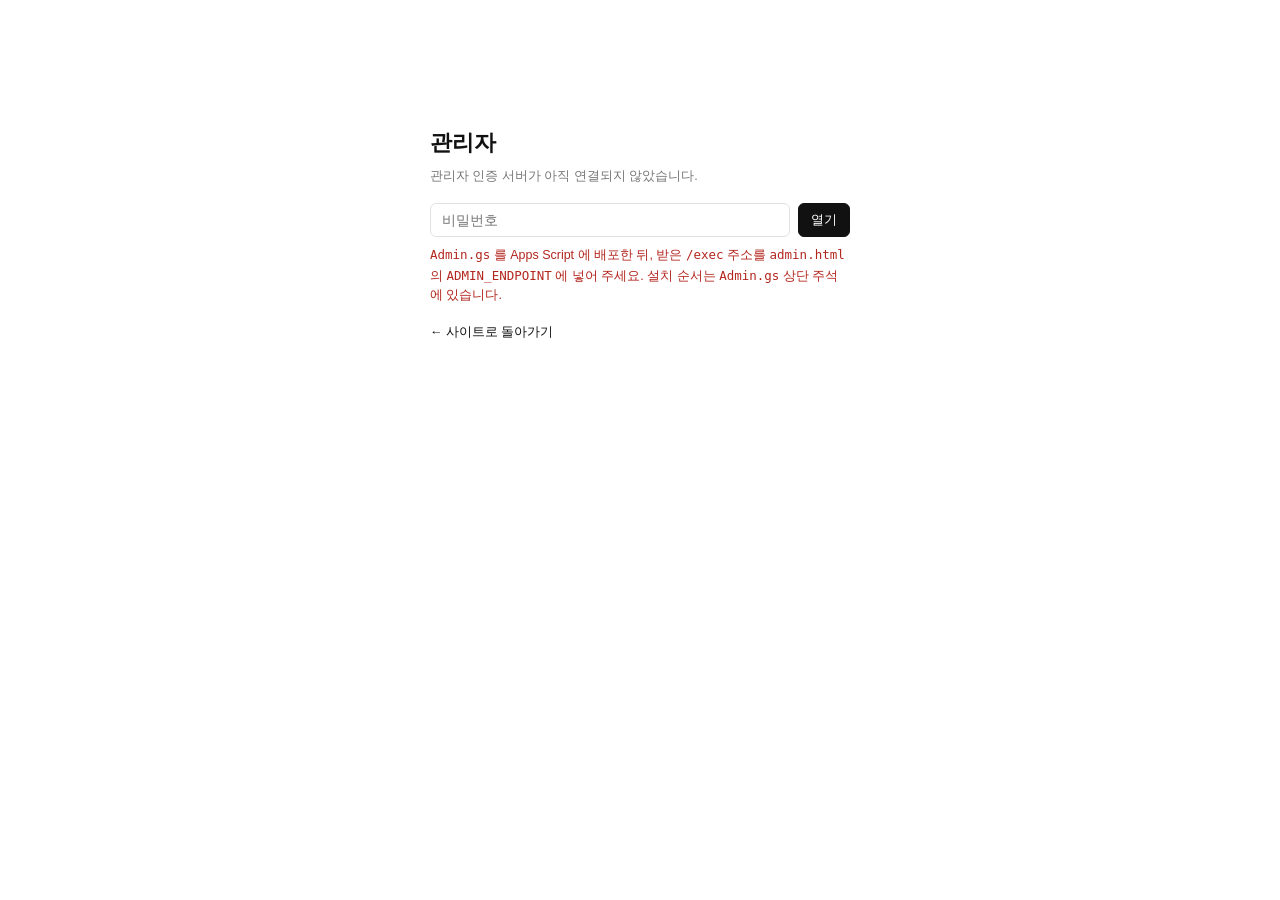
==== commit 5c6a17e0: "Move admin data behind a server-checked password Add Admin.gs, a Google Apps Script web app that kee" ====
--- a/admin.html
+++ b/admin.html
@@ -38,6 +38,7 @@
     }
 
     .adm-count { font-size: 12.5px; color: var(--ink-3); margin-left: auto; }
+    .adm-dirty { font-size: 12.5px; color: #b3261e; }
 
     /* 목록 */
     .rowlist { border: 1px solid var(--line); border-radius: var(--radius); overflow: hidden; }
@@ -112,6 +113,22 @@
     }
     dialog.export .dfoot { padding: 12px 16px; border-top: 1px solid var(--line); display: flex; gap: 8px; }
 
+    /* ------------------------------ 잠금 화면 ------------------------------ */
+    .gate { max-width: 420px; margin: 14vh auto 0; }
+    .gate h1 { font-family: var(--serif); font-size: 22px; margin: 0 0 6px; }
+    .gate p { font-size: 12.5px; color: var(--ink-3); line-height: 1.7; margin: 0 0 16px; }
+    .gate form { display: flex; gap: 8px; }
+    .gate input {
+      flex: 1; font-family: inherit; font-size: 14px; padding: 8px 11px;
+      border: 1px solid var(--line); border-radius: 6px; background: #fff; color: var(--ink);
+    }
+    .gate .back { font-size: 12.5px; margin-top: 18px; }
+    .gate textarea {
+      width: 100%; height: 92px; margin-top: 10px; font-size: 11.5px; padding: 9px;
+      font-family: ui-monospace, SFMono-Regular, Menlo, monospace;
+      border: 1px solid var(--line); border-radius: 6px;
+    }
+
     @media (max-width: 680px) {
       .fgrid { grid-template-columns: 1fr; }
       .row { flex-wrap: wrap; }
@@ -119,18 +136,34 @@
   </style>
 </head>
 <body>
-  <div class="wrap">
+  <!-- 잠금 화면: 해제 전에는 본문(#app)이 표시되지 않습니다 -->
+  <div class="wrap" id="gate" hidden>
+    <div class="gate">
+      <h1>관리자</h1>
+      <p id="gateMsg">비밀번호를 입력해 주세요.</p>
+      <form id="gateForm">
+        <input type="password" id="pw" autocomplete="current-password" placeholder="비밀번호" />
+        <button class="btn primary" type="submit">열기</button>
+      </form>
+      <div id="gateOut"></div>
+      <div class="back"><a href="index.html">← 사이트로 돌아가기</a></div>
+    </div>
+  </div>
+
+  <div class="wrap" id="app" hidden>
     <div class="adm-head">
       <h1>관리자</h1>
       <div class="sub">People Lab ResearchNet · 논문과 연구자를 편집하고 <b>data.js</b>를 내려받습니다</div>
-      <div class="back"><a href="index.html">← 사이트로 돌아가기</a></div>
+      <div class="back"><a href="index.html">← 사이트로 돌아가기</a>
+        <button class="btn ghost" id="btnLock" style="margin-left:8px;padding:2px 8px;font-size:12px">잠그기</button>
+      </div>
     </div>
 
     <div class="adm-note">
-      이 사이트는 서버 없이 동작하는 <b>정적 사이트</b>라 여기서 바로 저장되지 않습니다.
-      편집 내용은 <b>이 브라우저에만</b> 임시 보관되며, 사이트에 반영하려면
-      <b>data.js 내보내기</b> → 프로젝트 폴더의 <code>data.js</code> 교체 → 커밋·푸시하면 Vercel이 자동 배포합니다.
-      <br />로그인 기능이 없으므로 주소를 아는 사람은 누구나 열 수 있습니다. 다만 <b>편집 결과가 서버로 전송되지는 않습니다.</b>
+      편집한 내용은 <b>시트에 저장</b>을 눌러야 Google Sheets에 기록됩니다.
+      공개 사이트에 반영하려면 <b>data.js 내보내기</b> → 프로젝트 폴더의 <code>data.js</code> 교체 → 커밋·푸시하면
+      Vercel이 자동 배포합니다.
+      <br />공개 사이트는 이 서버를 거치지 않고 커밋된 <code>data.js</code>를 그대로 읽으므로, Google 쪽 상태와 무관하게 동작합니다.
     </div>
 
     <div class="adm-bar">
@@ -140,10 +173,12 @@
       </div>
       <div class="grow"><input type="search" id="q" placeholder="제목 · 저자 · 게재지로 검색" /></div>
       <button class="btn primary" id="btnNew">+ 새로 추가</button>
+      <button class="btn" id="btnSync">시트에 저장</button>
       <button class="btn" id="btnExport">data.js 내보내기</button>
       <button class="btn ghost" id="btnReset">편집 취소</button>
     </div>
     <div class="adm-bar" style="margin-top:-8px">
+      <span id="dirtyNote" class="adm-dirty" hidden>이 브라우저에 저장되지 않은 편집이 있습니다. <b>시트에 저장</b>을 눌러 주세요.</span>
       <span class="adm-count" id="count"></span>
     </div>
 
@@ -167,7 +202,124 @@
     </div>
   </dialog>
 
-  <script src="data.js"></script>
+
+  <!-- ================= 로그인 (Google Apps Script 서버 검증) =================
+       비밀번호는 이 파일에도 저장소에도 없습니다. Apps Script 의 스크립트 속성
+       ADMIN_KEY 와 서버에서 대조합니다. 설치 방법은 Admin.gs 주석 참고.
+
+       한계: 이 페이지 자체는 정적 파일이라 소스를 고치면 화면은 열 수 있습니다.
+       다만 비밀번호가 저장소에 없으므로 유출·대입 위험이 없고, 서버에 기록하는
+       기능을 나중에 붙이면 그 부분은 비밀번호 없이는 동작하지 않습니다.
+  ========================================================================= -->
+  <script>
+  (function () {
+    "use strict";
+    // Apps Script 웹앱 배포 주소 (/exec 로 끝납니다)
+    var ADMIN_ENDPOINT = "";
+
+    var gate = document.getElementById("gate");
+    var app  = document.getElementById("app");
+    var msg  = document.getElementById("gateMsg");
+    var out  = document.getElementById("gateOut");
+    var form = document.getElementById("gateForm");
+    var pw   = document.getElementById("pw");
+    var btn  = form.querySelector("button");
+
+    // 비밀번호는 메모리에만 둡니다. 새로고침하면 다시 입력해야 합니다.
+    var state = { key: null };
+
+    function say(html, cls) {
+      out.innerHTML = html ? '<div class="' + (cls || "err") + '">' + html + "</div>" : "";
+    }
+
+    function api(action, extra) {
+      var body = new URLSearchParams(Object.assign({ action: action, key: state.key }, extra || {}));
+      return fetch(ADMIN_ENDPOINT, { method: "POST", body: body }).then(function (r) { return r.json(); });
+    }
+    window.adminApi = api;   // 나중에 서버 기능을 붙일 때 씁니다
+
+    function showApp() {
+      gate.hidden = true;
+      app.hidden = false;
+    }
+    function logout() {
+      state.key = null;
+      app.hidden = true;
+      gate.hidden = false;
+      pw.value = "";
+      pw.focus();
+    }
+    window.adminLogout = logout;
+
+    gate.hidden = false;
+
+    if (!ADMIN_ENDPOINT) {
+      msg.innerHTML = "관리자 인증 서버가 아직 연결되지 않았습니다.";
+      say("<code>Admin.gs</code> 를 Apps Script 에 배포한 뒤, 받은 <code>/exec</code> 주소를 " +
+          "<code>admin.html</code> 의 <code>ADMIN_ENDPOINT</code> 에 넣어 주세요. " +
+          "설치 순서는 <code>Admin.gs</code> 상단 주석에 있습니다.", "err");
+      form.hidden = true;
+      return;
+    }
+
+    msg.textContent = "관리자 비밀번호를 입력해 주세요.";
+    pw.focus();
+
+    form.addEventListener("submit", function (ev) {
+      ev.preventDefault();
+      var v = pw.value.trim();
+      if (!v) { say("비밀번호를 입력해 주세요."); return; }
+      btn.disabled = true;
+      say("확인하는 중…", "ok");
+      state.key = v;
+      api("load").then(function (res) {
+        btn.disabled = false;
+        if (!res || !res.ok) {
+          state.key = null;
+          say((res && res.error) || "확인하지 못했습니다.");
+          pw.select();
+          return;
+        }
+        pw.value = "";
+        if (res.empty) { offerSeed(); return; }
+        say("");
+        window.adminBoot(res);
+        showApp();
+      }).catch(function (err) {
+        btn.disabled = false;
+        state.key = null;
+        say("서버에 연결하지 못했습니다: " + err.message);
+      });
+    });
+
+    // 시트가 비어 있을 때: 지금 공개 중인 data.js 를 시트로 옮길지 물어봅니다.
+    function offerSeed() {
+      msg.textContent = "시트가 비어 있습니다.";
+      form.hidden = true;
+      say('지금 공개 중인 <code>data.js</code>의 연구자·논문을 시트로 옮길 수 있습니다. ' +
+          '<br /><button class="btn primary" id="btnSeed" style="margin-top:10px">현재 data.js 가져오기</button>', "ok");
+      document.getElementById("btnSeed").addEventListener("click", function () {
+        var b = document.getElementById("btnSeed");
+        b.disabled = true; b.textContent = "가져오는 중…";
+        window.adminSeed().then(function (res) {
+          if (!res || !res.ok) throw new Error((res && res.error) || "저장하지 못했습니다.");
+          return api("load");
+        }).then(function (res) {
+          say("");
+          form.hidden = false;
+          window.adminBoot(res);
+          showApp();
+        }).catch(function (err) {
+          b.disabled = false; b.textContent = "현재 data.js 가져오기";
+          say("가져오지 못했습니다: " + err.message);
+        });
+      });
+    }
+
+    document.getElementById("btnLock").addEventListener("click", logout);
+  })();
+  </script>
+
   <script>
   (function () {
     "use strict";
@@ -185,12 +337,9 @@
     };
 
     // ---------------------------------------------------------------- 상태
-    var base = clone(window.LAB_DATA);           // 배포본 (편집 취소 시 복귀 지점)
-    var data = clone(window.LAB_DATA);
-    try {
-      var saved = localStorage.getItem(KEY);
-      if (saved) data = JSON.parse(saved);
-    } catch (e) { /* 로컬 저장소를 못 써도 편집은 가능 */ }
+    // 데이터는 로그인 후 서버(Apps Script)에서 받습니다. 여기서는 비어 있습니다.
+    var base = { authors: [], papers: [] };      // 마지막으로 시트와 맞춘 상태
+    var data = { authors: [], papers: [] };
 
     var tab = "papers";
     var editing = null;      // 편집 중인 객체(사본). null이면 폼 닫힘
@@ -573,7 +722,60 @@
       $("#dlgMsg").textContent = "내려받았습니다.";
     });
 
-    renderList();
+    // 로그인 화면이 서버에서 데이터를 받아 이 함수를 부릅니다.
+    window.adminBoot = function (server) {
+      base = clone({ authors: server.authors || [], papers: server.papers || [] });
+      data = clone(base);
+      try {
+        var saved = localStorage.getItem(KEY);
+        if (saved) {
+          var d = JSON.parse(saved);
+          if (d && d.authors && d.papers) {
+            data = d;
+            $("#dirtyNote").hidden = false;
+          }
+        }
+      } catch (e) { /* 로컬 저장소를 못 써도 편집은 가능 */ }
+      editing = null;
+      renderEditor();
+      renderList();
+    };
+
+    // 시트에 저장
+    $("#btnSync").addEventListener("click", function () {
+      var btn = $("#btnSync");
+      btn.disabled = true;
+      var prev = btn.textContent;
+      btn.textContent = "저장하는 중…";
+      window.adminApi("save", { payload: JSON.stringify({ authors: data.authors, papers: data.papers }) })
+        .then(function (res) {
+          btn.disabled = false;
+          btn.textContent = prev;
+          if (!res || !res.ok) { alert("저장하지 못했습니다: " + ((res && res.error) || "알 수 없는 오류")); return; }
+          base = clone({ authors: data.authors, papers: data.papers });
+          try { localStorage.removeItem(KEY); } catch (e) {}
+          $("#dirtyNote").hidden = true;
+          alert("시트에 저장했습니다. (연구자 " + res.authors + "명 · 논문 " + res.papers + "편)\n" +
+                "공개 사이트에 반영하려면 data.js 내보내기 → 커밋이 필요합니다.");
+        })
+        .catch(function (err) {
+          btn.disabled = false; btn.textContent = prev;
+          alert("서버에 연결하지 못했습니다: " + err.message);
+        });
+    });
+
+    // 시트가 비어 있을 때: 현재 공개 중인 data.js 를 읽어 시트로 옮깁니다.
+    window.adminSeed = function () {
+      return fetch("data.js", { cache: "no-store" }).then(function (r) { return r.text(); })
+        .then(function (txt) {
+          var w = {};
+          new Function("window", txt)(w);
+          if (!w.LAB_DATA) throw new Error("data.js 를 해석하지 못했습니다.");
+          return window.adminApi("save", {
+            payload: JSON.stringify({ authors: w.LAB_DATA.authors, papers: w.LAB_DATA.papers })
+          });
+        });
+    };
   })();
   </script>
 </body>
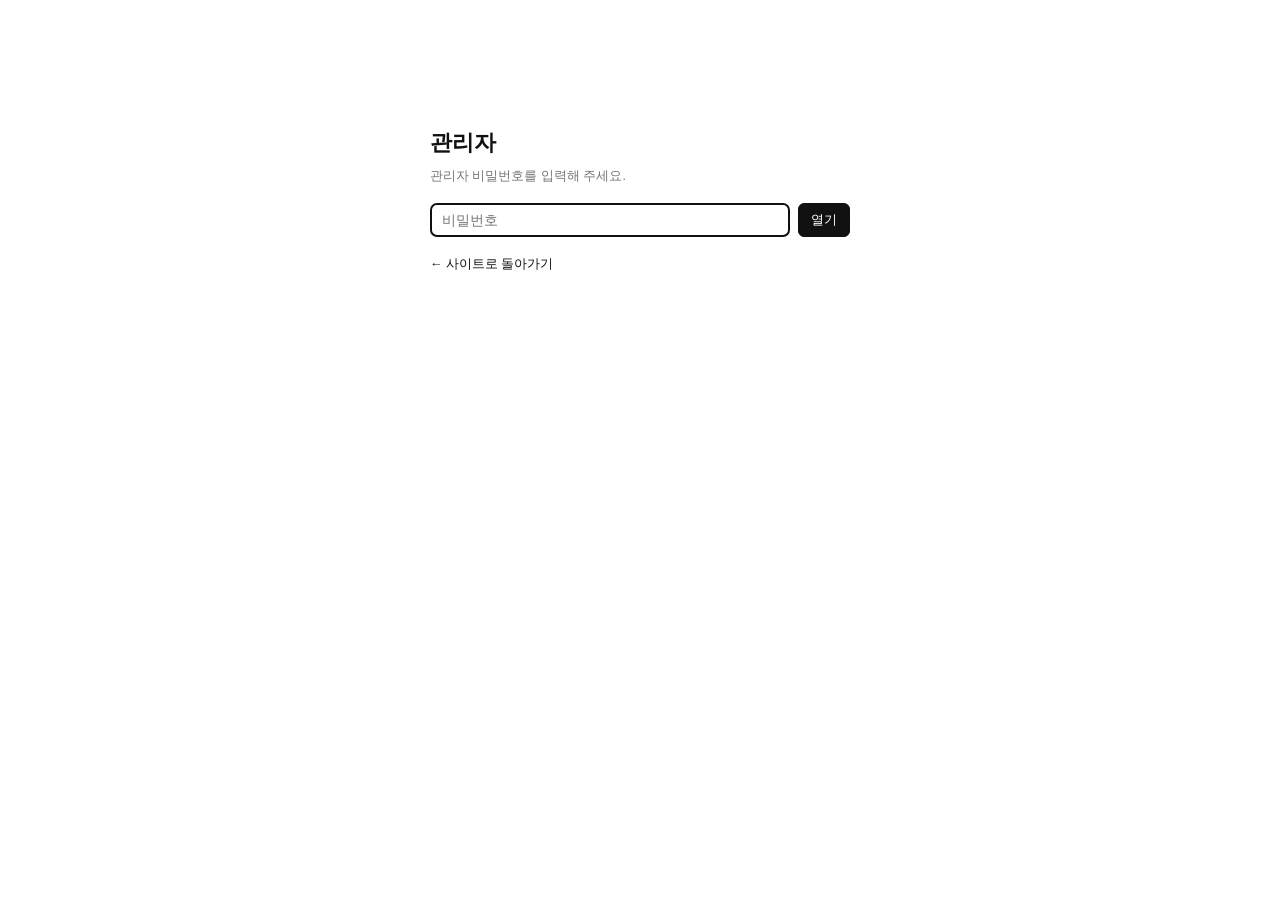
==== commit e4631fbf: "Point admin page at the deployed Apps Script endpoint The web app is deployed from the ResearchNet A" ====
--- a/admin.html
+++ b/admin.html
@@ -215,7 +215,7 @@
   (function () {
     "use strict";
     // Apps Script 웹앱 배포 주소 (/exec 로 끝납니다)
-    var ADMIN_ENDPOINT = "";
+    var ADMIN_ENDPOINT = "https://script.google.com/macros/s/AKfycbw9YYDUZ291niupmK5FTDcPEvTJksbhTOycIWkmSp3cxZZPfpF9_lPgC6vNQn23srDygA/exec";
 
     var gate = document.getElementById("gate");
     var app  = document.getElementById("app");
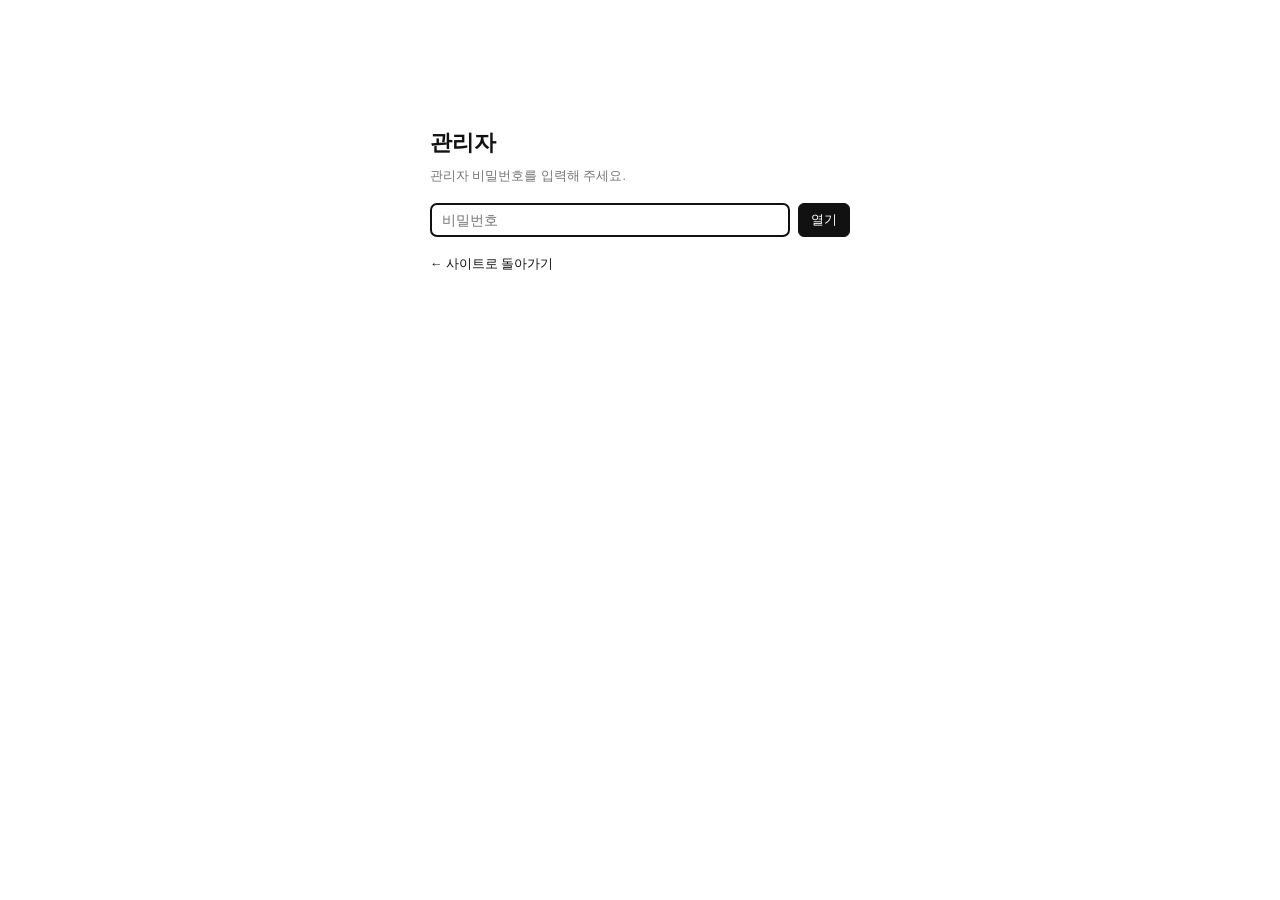
==== commit e9f1f92c: "Flag unsaved admin edits as soon as they happen The unsaved-edits notice only appeared on a later lo" ====
--- a/admin.html
+++ b/admin.html
@@ -345,10 +345,16 @@
     var editing = null;      // 편집 중인 객체(사본). null이면 폼 닫힘
     var isNew = false;
 
+    function dirty() { return JSON.stringify(base) !== JSON.stringify(data); }
+    // 시트와 어긋난 상태인지 상단에 바로 알려 줍니다.
+    function refreshDirty() {
+      var el = $("#dirtyNote");
+      if (el) el.hidden = !dirty();
+    }
     function persist() {
       try { localStorage.setItem(KEY, JSON.stringify(data)); } catch (e) {}
-    }
-    function dirty() { return JSON.stringify(base) !== JSON.stringify(data); }
+      refreshDirty();
+    }
 
     // 등록 연구자 id → 이름
     function authorName(id) {
@@ -646,7 +652,7 @@
       if (!confirm("편집 내용을 모두 버리고 현재 배포본 상태로 되돌릴까요?")) return;
       data = clone(base);
       try { localStorage.removeItem(KEY); } catch (e) {}
-      editing = null; renderEditor(); renderList();
+      editing = null; refreshDirty(); renderEditor(); renderList();
     });
 
     // --------------------------------------------------------- data.js 생성
@@ -730,13 +736,11 @@
         var saved = localStorage.getItem(KEY);
         if (saved) {
           var d = JSON.parse(saved);
-          if (d && d.authors && d.papers) {
-            data = d;
-            $("#dirtyNote").hidden = false;
-          }
+          if (d && d.authors && d.papers) data = d;
         }
       } catch (e) { /* 로컬 저장소를 못 써도 편집은 가능 */ }
       editing = null;
+      refreshDirty();
       renderEditor();
       renderList();
     };
@@ -754,7 +758,7 @@
           if (!res || !res.ok) { alert("저장하지 못했습니다: " + ((res && res.error) || "알 수 없는 오류")); return; }
           base = clone({ authors: data.authors, papers: data.papers });
           try { localStorage.removeItem(KEY); } catch (e) {}
-          $("#dirtyNote").hidden = true;
+          refreshDirty();
           alert("시트에 저장했습니다. (연구자 " + res.authors + "명 · 논문 " + res.papers + "편)\n" +
                 "공개 사이트에 반영하려면 data.js 내보내기 → 커밋이 필요합니다.");
         })
@@ -762,6 +766,13 @@
           btn.disabled = false; btn.textContent = prev;
           alert("서버에 연결하지 못했습니다: " + err.message);
         });
+    });
+
+    // 저장하지 않은 편집이 있으면 창을 닫기 전에 브라우저가 확인합니다.
+    window.addEventListener("beforeunload", function (e) {
+      if (!dirty()) return;
+      e.preventDefault();
+      e.returnValue = "";
     });
 
     // 시트가 비어 있을 때: 현재 공개 중인 data.js 를 읽어 시트로 옮깁니다.
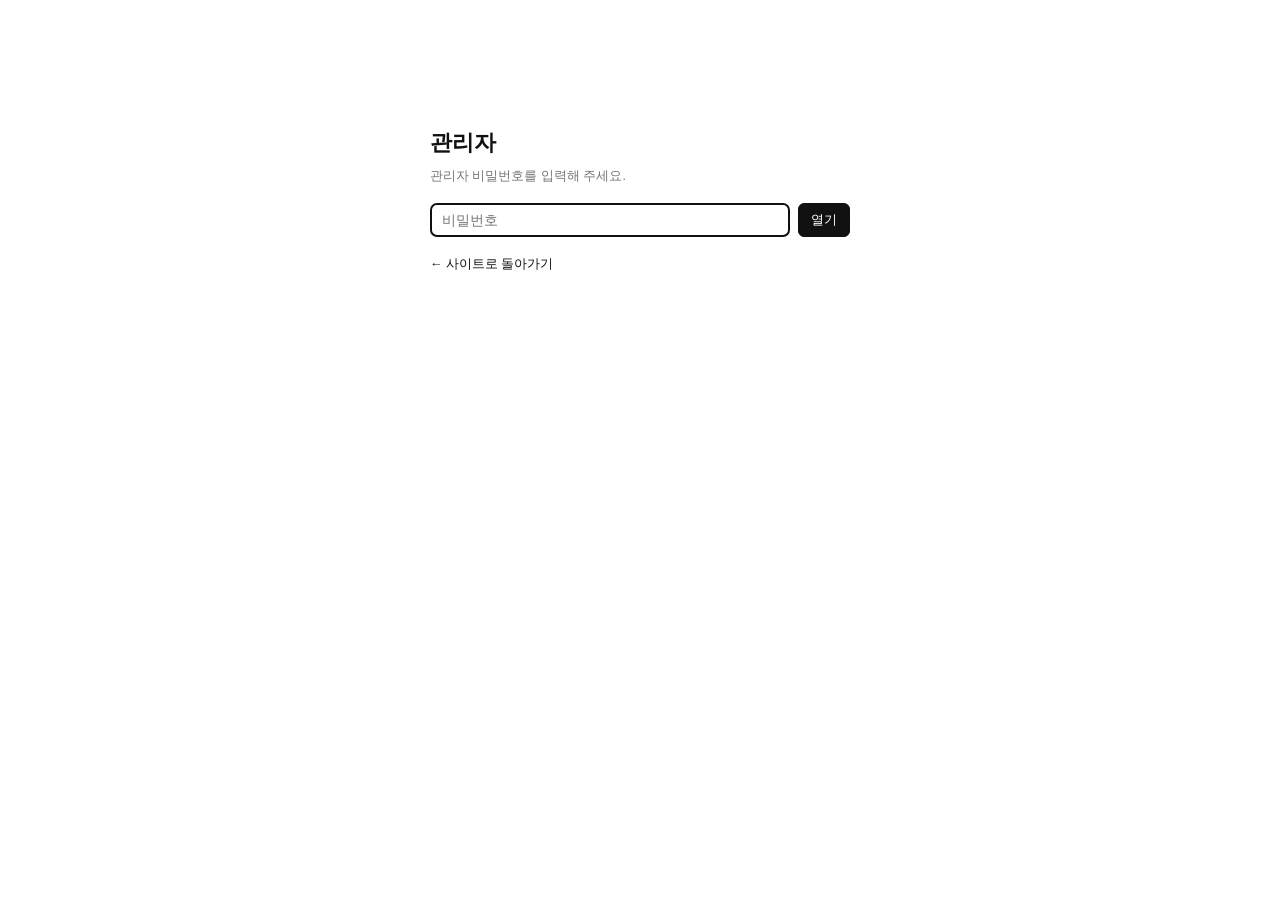
==== commit 1a13cbff: "Say accurately whether an export differs from the live data.js The export dialog called the result i" ====
--- a/admin.html
+++ b/admin.html
@@ -197,7 +197,7 @@
     <div class="dfoot">
       <button class="btn primary" id="btnDownload">파일 내려받기</button>
       <button class="btn" id="btnCopy">클립보드 복사</button>
-      <span id="dlgMsg" class="ok" style="align-self:center"></span>
+      <span id="dlgMsg" style="align-self:center;font-size:12.5px"></span>
       <button class="btn ghost" id="btnClose" style="margin-left:auto">닫기</button>
     </div>
   </dialog>
@@ -530,10 +530,11 @@
         if (!editing.name) return "이름을 입력해 주세요.";
         if (!editing.id) return "식별자를 입력해 주세요.";
         if (!/^[a-z][a-z0-9_]*$/.test(editing.id)) return "식별자는 영문 소문자·숫자·밑줄만 쓸 수 있습니다.";
-        var dup = data.authors.filter(function (x) {
-          return x.id === editing.id && x.__orig !== editing.__orig;
-        }).length;
-        if (isNew && data.authors.some(function (x) { return x.id === editing.id; })) return "이미 쓰이는 식별자입니다.";
+        // 편집 중인 본인은 중복이 아닙니다. orig 는 편집 전 id (새 항목이면 undefined)
+        var orig = editing.__orig;
+        var dup = data.authors.some(function (x) {
+          return x.id === editing.id && x.id !== orig;
+        });
         if (dup) return "이미 쓰이는 식별자입니다.";
       }
       return null;
@@ -703,7 +704,20 @@
       fetch("data.js", { cache: "no-store" }).then(function (r) { return r.text(); }).then(function (tpl) {
         var text = buildFile(tpl);
         $("#out").value = text;
-        $("#dlgMsg").textContent = dirty() ? "" : "배포본과 동일한 내용입니다.";
+        // 공개 중인 data.js 를 실제로 해석해 데이터끼리 비교합니다.
+        // (주석·들여쓰기 차이에 휘둘리지 않도록 텍스트 비교는 쓰지 않습니다.)
+        var same = false;
+        try {
+          var w = {};
+          new Function("window", tpl)(w);
+          same = w.LAB_DATA &&
+            JSON.stringify({ a: w.LAB_DATA.authors, p: w.LAB_DATA.papers }) ===
+            JSON.stringify({ a: data.authors, p: data.papers });
+        } catch (e) { /* 해석 실패 시 "다름"으로 둡니다 */ }
+        $("#dlgMsg").textContent = same
+          ? "지금 공개 중인 내용과 같습니다 — 커밋할 변경이 없습니다."
+          : "공개 중인 내용과 다릅니다 — 내려받아 커밋하면 사이트에 반영됩니다.";
+        $("#dlgMsg").style.color = same ? "var(--ink-3)" : "#1b6b2f";
         $("#dlg").showModal();
       }).catch(function () {
         alert("data.js 원본을 불러오지 못했습니다. 파일을 직접 열어 확인해 주세요.");
